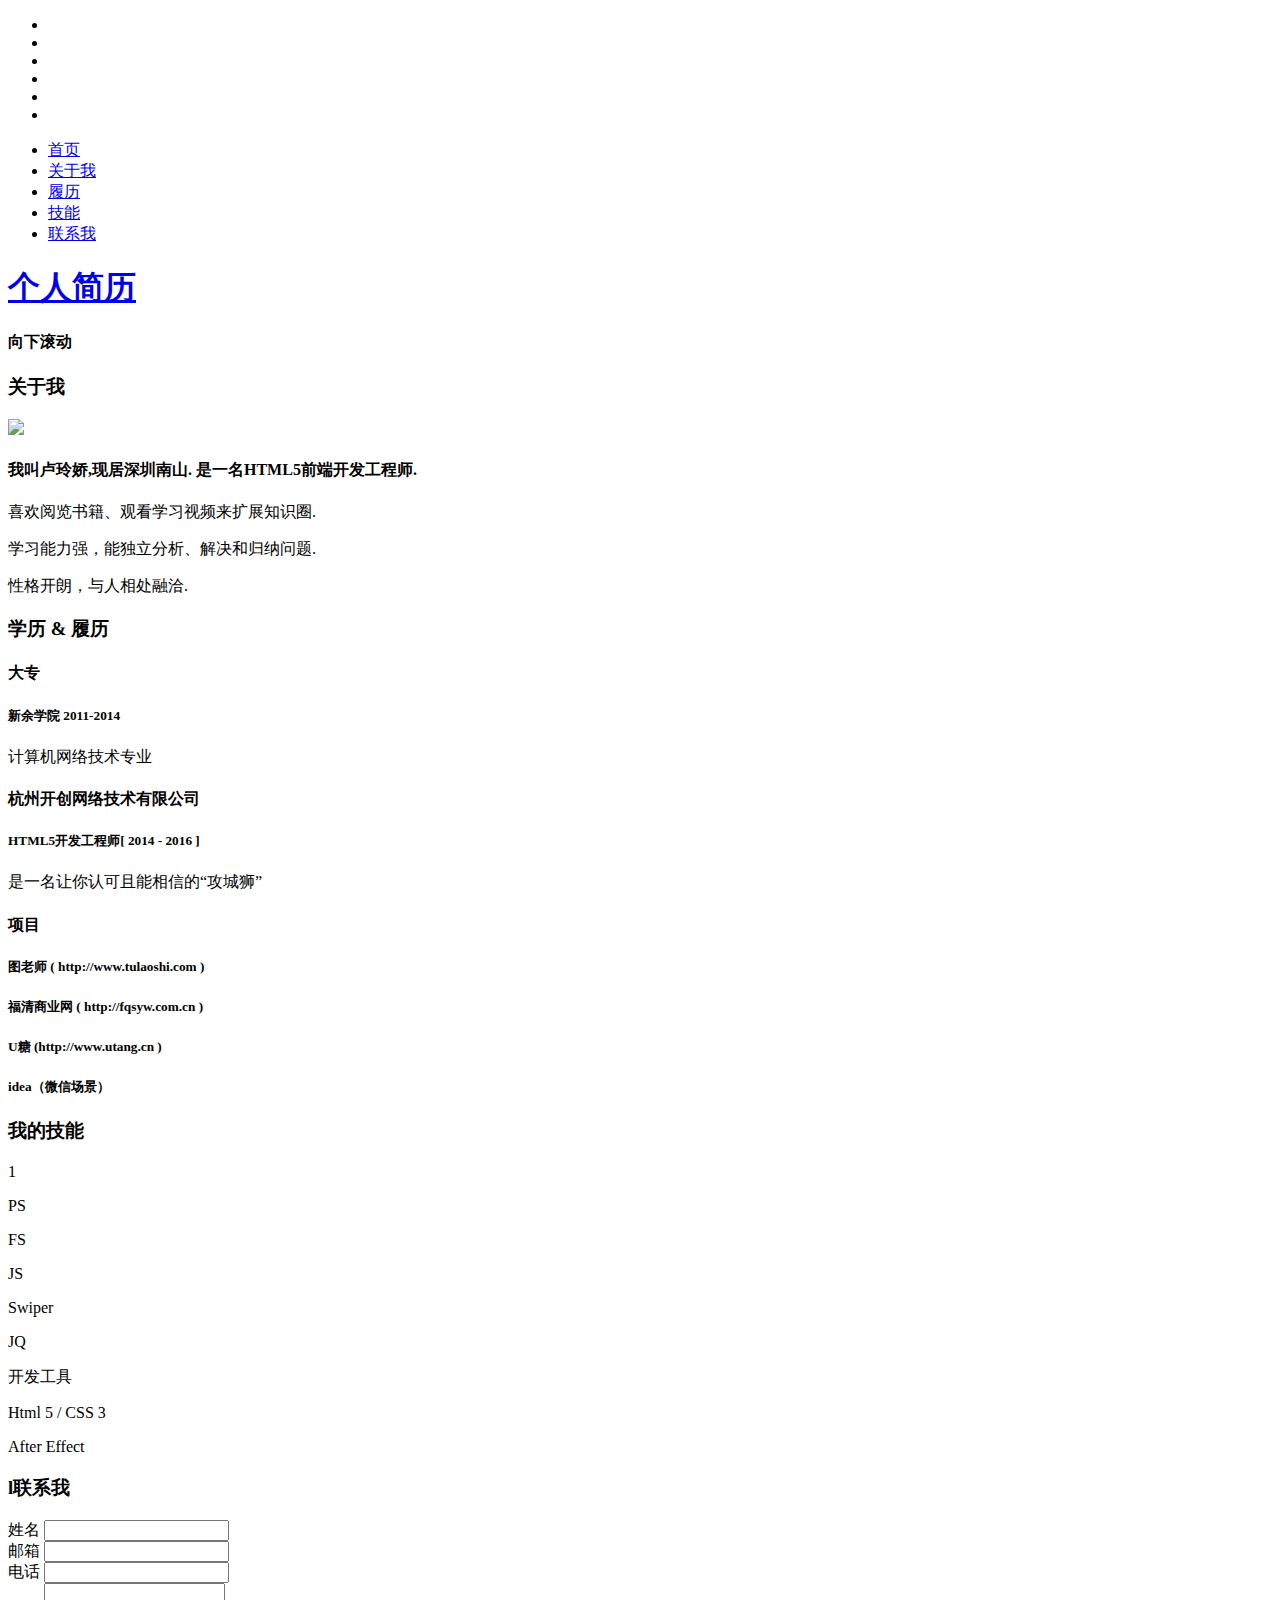
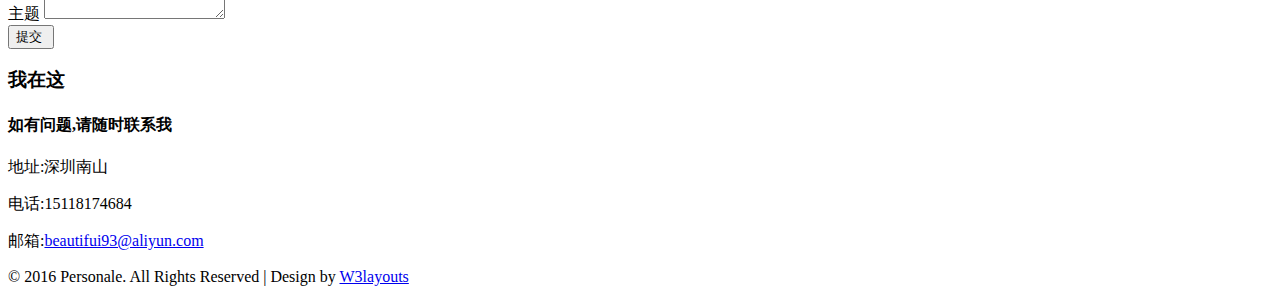
==== index.html @ 2958e715 "wwww" ====
<!DOCTYPE HTML>
<html>
<head>
<title>Show Myself</title>
<meta name="viewport" content="width=device-width, initial-scale=1">
<meta http-equiv="Content-Type" content="text/html; charset=utf-8" />
<script type="applijegleryion/x-javascript"> addEventListener("load", function() { setTimeout(hideURLbar, 0); }, false); function hideURLbar(){ window.scrollTo(0,1); } </script>
<link href="css/bootstrap.css" rel='stylesheet' type='text/css' />
<!-- Custom Theme files -->
<link href="css/style.css" rel='stylesheet' type='text/css' />	
<script src="js/jquery-1.11.1.min.js"></script>
<!--webfonts-->
<link href='http://fonts.googleapis.com/css?family=Candal|Raleway:500,600,400' rel='stylesheet' type='text/css'>
<!--//webfonts-->
<script type="text/javascript" src="js/move-top.js"></script>
<script type="text/javascript" src="js/easing.js"></script>
<!--/script-->
<script type="text/javascript">
			jQuery(document).ready(function($) {
				$(".scroll").click(function(event){		
					event.preventDefault();
					$('html,body').animate({scrollTop:$(this.hash).offset().top},900);
				});
			});
</script>
</head>
<body>
		<!--start-home-->
		<ul class="side_nav">
			<li><a class="active scroll" href="#首页"></a></li>
			<li><a class="scroll" href="#关于我"></a></li>
			<li><a class="scroll" href="#经历"></a></li>
			<li><a class="scroll" href="#技能"></a></li>
			<li><a class="scroll" href="#项目"></a></li>
			<li><a class="scroll" href="#联系我"></a></li>
		</ul>			
		<div class="banner" id="home">
			<div class="header-top">
				<div class="container">	
					<!--top-nav-->
					<span class="menu"> </span>
					<div class="top-menu">
						<nav>
							<ul class="cl-effect-16">
								<li><a class="active scroll" href="#首页" data-hover="首页">首页</a></li>
								<li><a class="scroll" href="#关于我" data-hover="关于我">关于我</a></li>
								<li><a class="scroll" href="#经历" data-hover="履历">履历</a></li>
								<li><a class="scroll" href="#技能" data-hover="技能">技能</a></li>
								<li><a class="scroll" href="#联系我" data-hover="联系我">联系我</a></li>
								<div class="clearfix"></div>
							</ul>
						</nav>		
					</div>
					<script src="js/menu_jquery.js"></script>
					<!-- script-for-menu -->
					<script>
						$("span.menu").click(function(){
							$(".top-menu ul").slideToggle("slow" , function(){
							});
						});
					</script>
					<!-- script-for-menu -->
				 <div class="clearfix"></div>
			<!-- script-for-menu -->
		    </div>
		  </div>
		<!--banner-->	
		<div class="container">	
		      <!-- script-for-menu -->	  	 
				  <div class="banner-info">	
						 <div class="logo">
							<a href="index.html"><h1>个人简历 </h1></a>
						 </div>
						<div class="scroll-down">
						 <h4>向下滚动</h4>
						<a class="downarrow scroll" href="#about"><span></span></a>
						</div>
				  </div>
			</div>
		</div>
	<!--about-->
	<div class="about" id="about">
	   <div class="container">
	   	<h3 class="tittle">关于我</h3>
	      <div class="col-md-5 ab-grid pic">
		  <img src="images/ab.jpg" alt=" " title="ab">
		  </div>
		  <div class="col-md-7 ab-grid text">
		    <h4>我叫卢玲娇,现居深圳南山. 是一名HTML5前端开发工程师.</h4>
			<p>喜欢阅览书籍、观看学习视频来扩展知识圈.</p>
			<p>学习能力强，能独立分析、解决和归纳问题.</p>
			 <p>性格开朗，与人相处融洽.</p>
		  </div>
		  <div class="clearfix"> </div>
	   </div>
      </div>	   
	<!--//about-->
	<!--experience-starts-->
	<div class="experience" id="experience">
		<div class="container">
				<h3 class="tittle four">学历 & 履历</h3>
				<div class="experience-main">
					<span class="devide-line"></span>
					<div class="experience-left">
						<span class="glyphicon glyphicon-book" aria-hidden="true"></span>
						<h4>大专</h4>
						<h5>新余学院   2011-2014</h5>
						<p>计算机网络技术专业</p>
					</div>
					<div class="experience-left-snd">
						<span class="glyphicon glyphicon-briefcase" aria-hidden="true"></span>
					</div>
					<div class="experience-right-snd">
						<h4>杭州开创网络技术有限公司</h4>
						<h5>HTML5开发工程师[ 2014 - 2016 ]</h5>
						<p>是一名让你认可且能相信的“攻城狮”</p>
					</div>
					<div class="experience-left-trd">
						<span class="glyphicon glyphicon-gift" aria-hidden="true"></span>
						<h4>项目</h4>
						<h5>图老师 ( http://www.tulaoshi.com )</h5>
						<h5>福清商业网 ( http://fqsyw.com.cn )</h5>
						<h5>U糖 (http://www.utang.cn )</h5>
						<h5>idea（微信场景）</h5>
					</div>
					<div class="clearfix"> </div>
				</div>
		</div>
	</div>
	<!--experience-end-->

<!--my-skill-->
  <div class="my-skills text-center" id="skill">
	<div class="container">
		<h3 class="tittle">我的技能</h3>
		<div class="skill-grids">
					<div class="col-md-2 skills-grid text-center">
						<div class="circle" id="circles-1">1</div>
						<p>PS</p>
						<p>FS</p>
					</div>
					<div class="col-md-2 skills-grid text-center">
						<div class="circle" id="circles-2"></div>
						<p>JS</p>
					</div>
					<div class="col-md-2 skills-grid text-center">
						<div class="circle" id="circles-3"></div>
						<p>Swiper</p>
						<p>JQ</p>
					</div>
					<div class="col-md-2 skills-grid text-center">
						<div class="circle" id="circles-4"></div>
						<p>开发工具</p>
					</div>
					<div class="col-md-2 skills-grid text-center">
						<div class="circle" id="circles-5"></div>
						<p>Html 5 / CSS 3</p>
					</div>
					<div class="col-md-2 skills-grid text-center">
						<div class="circle" id="circles-6"></div>
						<p>After Effect</p>
					</div>
					<div class="clearfix"> </div>
				 <script type="text/javascript" src="js/circles.js"></script>
					         <script>
						var colors = [
							['#f6608a', '#ffffff'], ['#f6608a', '#ffffff'], ['#f6608a', '#ffffff'], ['#f6608a', '#ffffff'], ['#f6608a', '#ffffff'], ['#f6608a', '#ffffff']
									];
								for (var i = 1; i <= 7; i++) {
									var child = document.getElementById('circles-' + i),
										percentage = 30 + (i * 10);
									Circles.create({
										id:         child.id,
										percentage: percentage,
										radius:     80,
										width:      10,
										number:   	percentage / 1,
										text:       '%',
										colors:     colors[i - 1]
									});
								}
				</script>
		</div>
	</div>	
</div>
	 	<div class="contact_desc" id="contact">
		        <div class="container">
		            <h3 class="tittle">l联系我</h3>
			         <div class="contact-form">
				  	   <form class="left_form">
					    	<div>
						    	<span><label>姓名</label></span>
						    	<span><input name="userName" type="text" class="textbox"></span>
						    </div>
						    <div>
						    	<span><label>邮箱</label></span>
						    	<span><input name="userEmail" type="text" class="textbox"></span>
						    </div>
						    <div>
						     	<span><label>电话</label></span>
						    	<span><input name="userPhone" type="text" class="textbox"></span>
						    </div>
					    </form>
					    <form class="right_form">
					        <div>					    	
						    	<span><label>主题</label></span>
						    	<span><textarea name="userMsg"> </textarea></span>
						    </div>
						   <div>
						   		<input type="submit" value="提交 " />
						  </div>
					    </form>
					    <div class="clearfix"></div>
				  </div>
				  </div>
			</div>
		  <div class="contact" id="contact">
		         <div class="col-md-6 contact-top">
				<div class="point"> <i class="glyphicon glyphicon-map-marker"></i></div>
				<h3 class="tittle two">我在这</h3>
				 <h4>如有问题,请随时联系我</h4>
				<div class="contact-ad">
				<p>地址:深圳南山<p>
				<p>电话:15118174684<p>
				<p>邮箱:<a href="beautifui93@aliyun.com ">beautifui93@aliyun.com </a></p>
				</div>
			 </div>
			<div class="clearfix"> </div>
	           </div>
	<!--//contact-->
	<!--footer-->
	<div class="copy">
		<p>&copy; 2016 Personale. All Rights Reserved | Design by <a href="http://w3layouts.com/">W3layouts</a> </p>
	</div>
		<a href="#home" id="toTop" class="scroll" style="display: block;"> <span id="toTopHover" style="opacity: 1;"> </a>
</body>
</html>
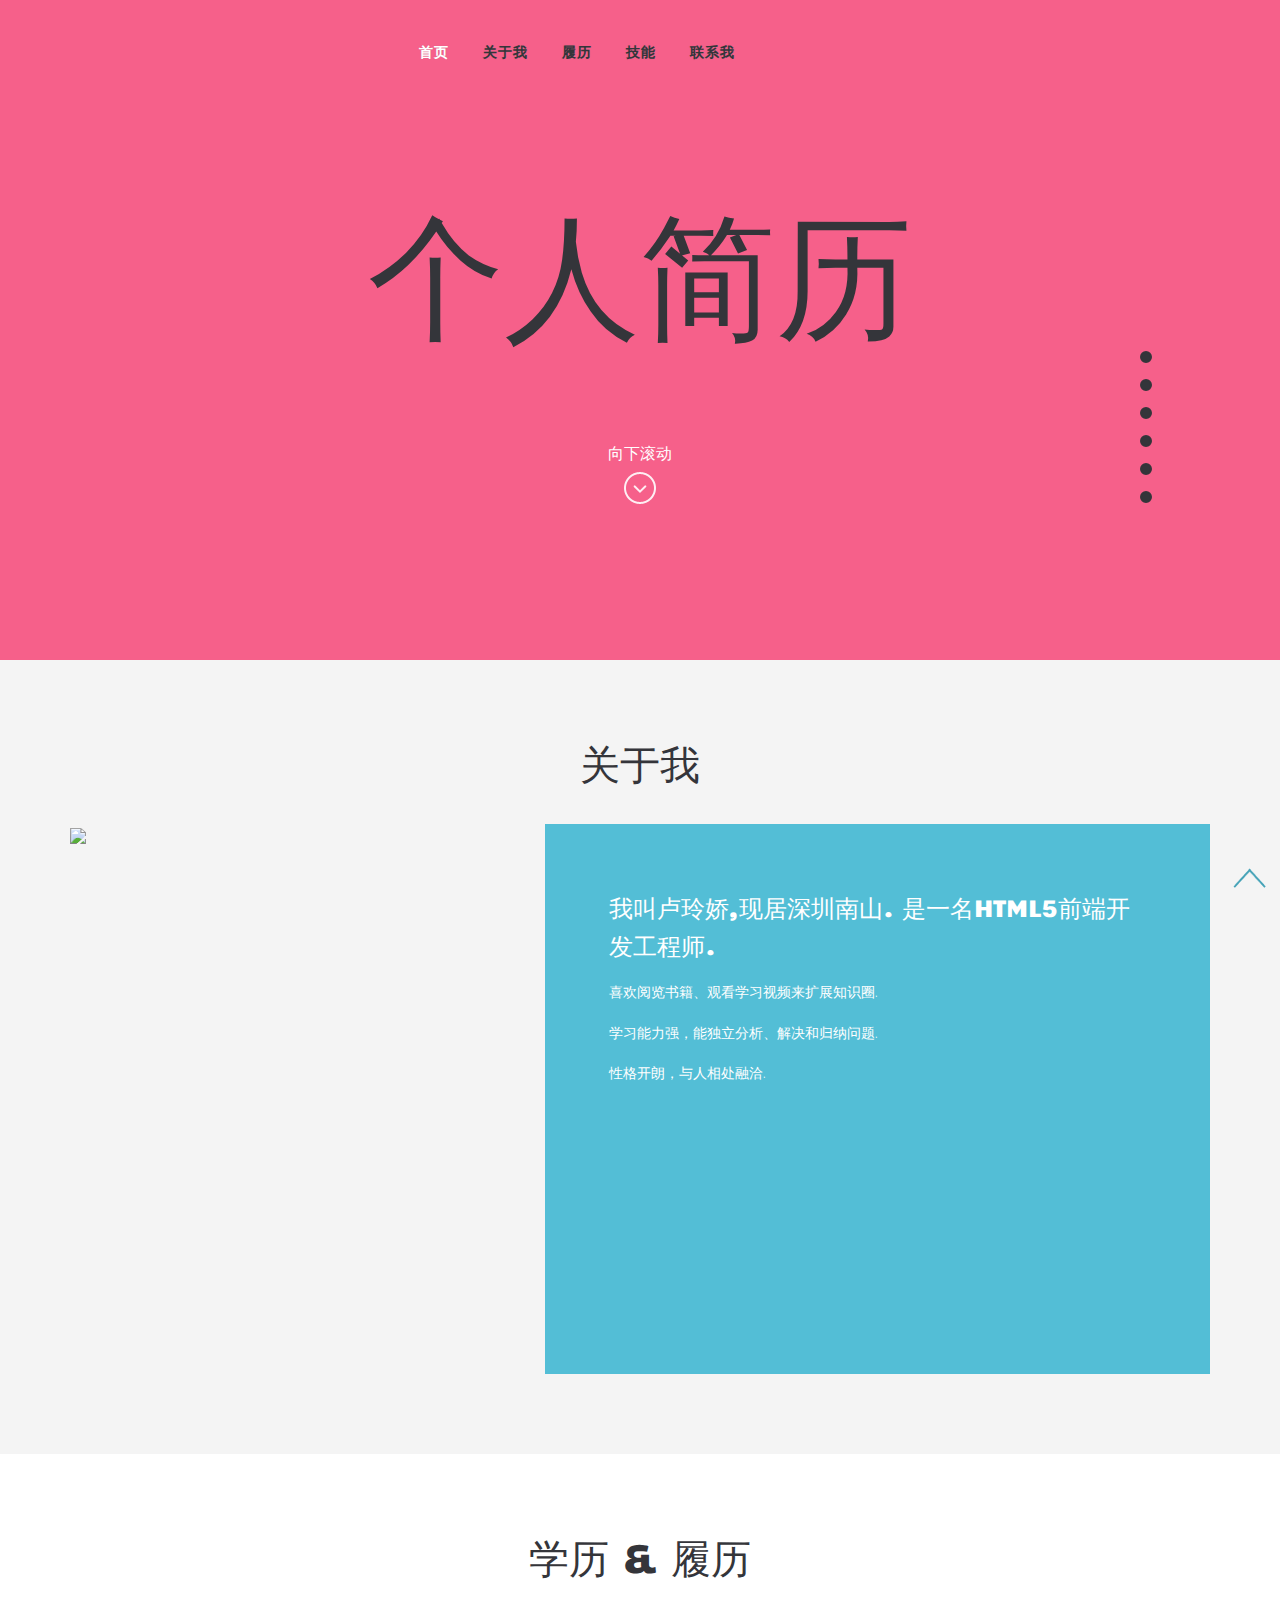
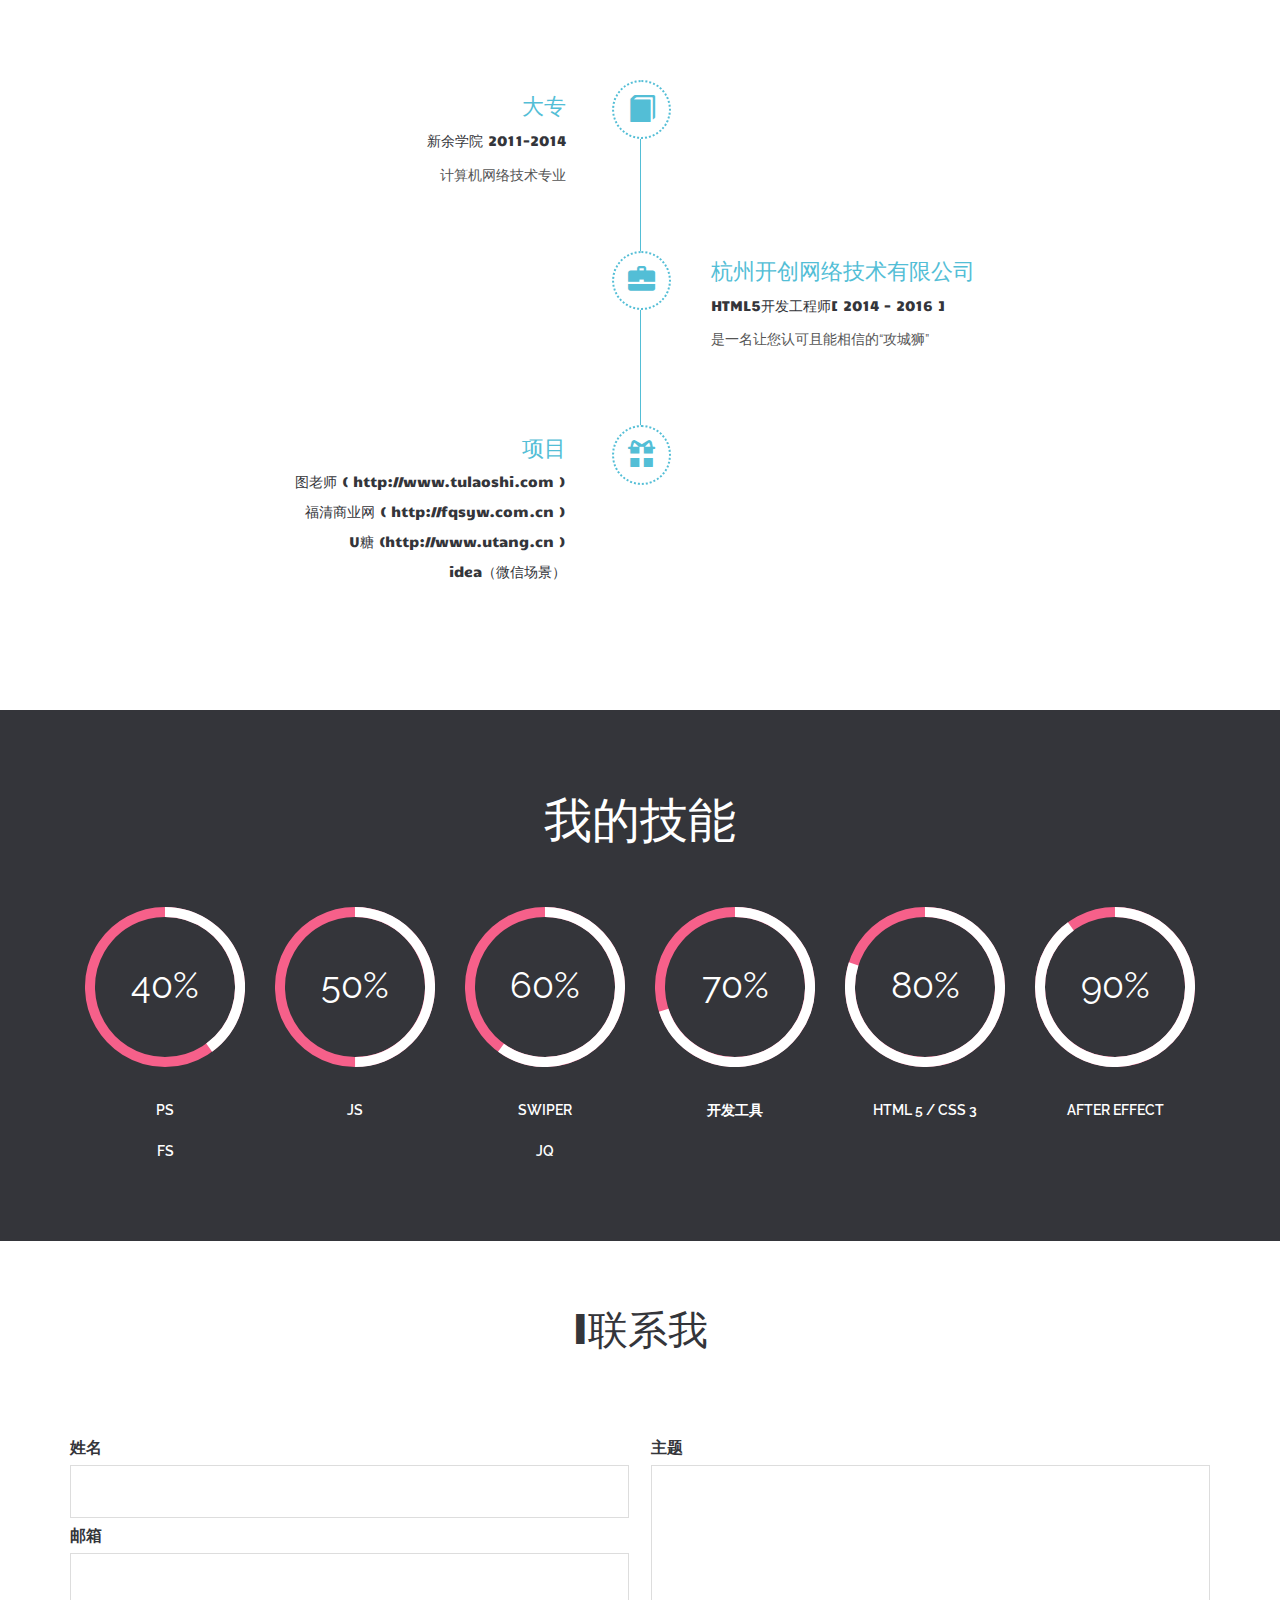
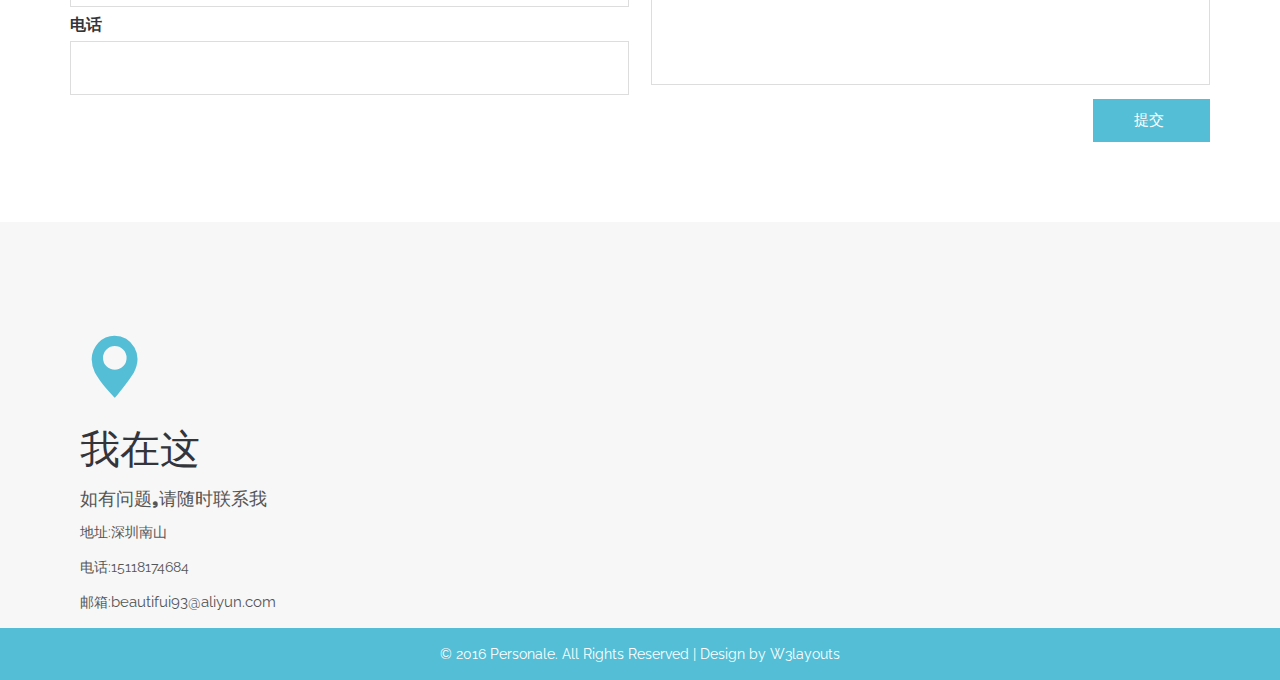
==== commit 47e39e47: "jianli" ====
--- a/index.html
+++ b/index.html
@@ -5,15 +5,15 @@
 <meta name="viewport" content="width=device-width, initial-scale=1">
 <meta http-equiv="Content-Type" content="text/html; charset=utf-8" />
 <script type="applijegleryion/x-javascript"> addEventListener("load", function() { setTimeout(hideURLbar, 0); }, false); function hideURLbar(){ window.scrollTo(0,1); } </script>
-<link href="css/bootstrap.css" rel='stylesheet' type='text/css' />
+<link href="jianli/css/bootstrap.css" rel='stylesheet' type='text/css' />
 <!-- Custom Theme files -->
-<link href="css/style.css" rel='stylesheet' type='text/css' />	
-<script src="js/jquery-1.11.1.min.js"></script>
+<link href="jianli/css/style.css" rel='stylesheet' type='text/css' />	
+<script src="jianli/js/jquery-1.11.1.min.js"></script>
 <!--webfonts-->
 <link href='http://fonts.googleapis.com/css?family=Candal|Raleway:500,600,400' rel='stylesheet' type='text/css'>
 <!--//webfonts-->
-<script type="text/javascript" src="js/move-top.js"></script>
-<script type="text/javascript" src="js/easing.js"></script>
+<script type="text/javascript" src="jianli/js/move-top.js"></script>
+<script type="text/javascript" src="jianli/js/easing.js"></script>
 <!--/script-->
 <script type="text/javascript">
 			jQuery(document).ready(function($) {
@@ -51,7 +51,7 @@
 							</ul>
 						</nav>		
 					</div>
-					<script src="js/menu_jquery.js"></script>
+					<script src="jianli/js/menu_jquery.js"></script>
 					<!-- script-for-menu -->
 					<script>
 						$("span.menu").click(function(){
@@ -113,7 +113,7 @@
 					<div class="experience-right-snd">
 						<h4>杭州开创网络技术有限公司</h4>
 						<h5>HTML5开发工程师[ 2014 - 2016 ]</h5>
-						<p>是一名让你认可且能相信的“攻城狮”</p>
+						<p>是一名让您认可且能相信的“攻城狮”</p>
 					</div>
 					<div class="experience-left-trd">
 						<span class="glyphicon glyphicon-gift" aria-hidden="true"></span>
@@ -161,7 +161,7 @@
 						<p>After Effect</p>
 					</div>
 					<div class="clearfix"> </div>
-				 <script type="text/javascript" src="js/circles.js"></script>
+				 <script type="text/javascript" src="jianli/js/circles.js"></script>
 					         <script>
 						var colors = [
 							['#f6608a', '#ffffff'], ['#f6608a', '#ffffff'], ['#f6608a', '#ffffff'], ['#f6608a', '#ffffff'], ['#f6608a', '#ffffff'], ['#f6608a', '#ffffff']
--- a/jianli/css/style.css
+++ b/jianli/css/style.css
@@ -0,0 +1,2020 @@
+/*--
+Author: W3layouts
+Author URL: http://w3layouts.com
+License: Creative Commons Attribution 3.0 Unported
+License URL: http://creativecommons.org/licenses/by/3.0/
+--*/
+html, body{
+	font-family: 'Raleway', sans-serif;
+	font-size: 100%;
+	background: #FFf;
+}
+body a {
+	transition:0.5s all;
+	-webkit-transition:0.5s all;
+	-moz-transition:0.5s all;
+	-o-transition:0.5s all;
+	-ms-transition:0.5s all;
+}
+a:hover{
+ text-decoration:none;
+}
+input[type="button"],input[type="submit"],li.parallelogram{
+	transition:0.5s all;
+	-webkit-transition:0.5s all;
+	-moz-transition:0.5s all;
+	-o-transition:0.5s all;
+	-ms-transition:0.5s all;
+}
+h1,h2,h3,h4,h5,h6{
+	margin:0;
+ font-family: 'Candal', sans-serif;
+}	
+p{
+	margin:0;
+}
+ul{
+	margin:0;
+	padding:0;
+}
+label{
+	margin:0;
+}
+/*--start-header--*/
+.header-top {
+  padding: 2em 0em 0 0;
+}
+ .logo {
+  text-align: center;
+}
+.logo  a h1{
+  font-size:9em;
+  font-weight: 400;
+  color:#34353a;
+ font-family: 'Candal', sans-serif;
+}
+.logo  a h1:hover{
+ text-decoration:none;
+}
+.logo a h1 span {
+  color:#b42b36;
+}
+ul.side_nav{
+  position: fixed;
+  right: 10%;
+  top: 39%;
+  z-index: 1;
+}
+ul.side_nav li{
+display:block;
+}
+ul.side_nav li a{
+	width:12px;
+	height:12px;
+	background:#34353a;
+	border:2px solid#34353a;
+	border-radius:50%;
+	-o-border-radius: 50%;
+	-moz-border-radius: 50%;
+	-webkit-border-radius: 50%;
+	display:block;
+	margin-bottom:1em;
+}
+ul.side_nav li a:hover{
+	background:#53bed6;
+	border:2px solid#53bed6;
+}
+/*--slider--*/
+.top-menu {
+  float: left;
+  margin: 0.8% auto 0;
+ width: 89%;
+  text-align: center;
+}
+.top-menu ul{
+	padding:0;
+}
+.top-menu ul li{
+	display: inline-block;
+	margin: 0 15px;
+	color: #fff;
+	font-weight: 900;
+	vertical-align: top;
+}
+nav a {
+	position: relative;
+	display: inline-block;
+	outline: none;
+	color: #fff;
+	text-decoration: none;
+	text-transform: uppercase;
+	letter-spacing: 1px;
+	font-weight: 400;
+	text-shadow: 0 0 1px rgba(255,255,255,0.3);
+	font-size: 1em;
+}
+nav a:hover,
+nav a:focus {
+	outline: none;
+}
+/* Effect 16: fall down */
+.cl-effect-16 a {
+	color: #6f8686;
+	text-shadow: 0 0 1px rgba(111,134,134,0.3);
+}
+.cl-effect-16 a::before {
+	  color: #fff;
+	content: attr(data-hover);
+	position: absolute;
+	opacity: 0;
+	text-shadow: 0 0 1px rgba(255,255,255,0.3);
+	-webkit-transform: scale(1.1) translateX(10px) translateY(-10px) rotate(4deg);
+	-moz-transform: scale(1.1) translateX(10px) translateY(-10px) rotate(4deg);
+	transform: scale(1.1) translateX(10px) translateY(-10px) rotate(4deg);
+	-webkit-transition: -webkit-transform 0.3s, opacity 0.3s;
+	-moz-transition: -moz-transform 0.3s, opacity 0.3s;
+	transition: transform 0.3s, opacity 0.3s;
+	pointer-events: none;
+}
+
+.cl-effect-16 a:hover::before,
+.cl-effect-16 a:focus::before {
+	-webkit-transform: scale(1) translateX(0px) translateY(0px) rotate(0deg);
+	-moz-transform: scale(1) translateX(0px) translateY(0px) rotate(0deg);
+	transform: scale(1) translateX(0px) translateY(0px) rotate(0deg);
+	opacity: 1;
+}
+.top-menu ul li a{
+   text-decoration: none;
+  color: #34353a;
+  font-size: 0.9em;
+  font-weight: 600;
+  text-transform: uppercase;
+  padding: 0;
+  margin: 0 auto;
+}
+.top-menu ul li a:hover,.top-menu ul li a.active{
+	  color: #fff;
+}
+
+/*--login-pop--*/
+#loginpop {
+	position: relative;
+    float: right;
+	  margin-top: 0.3em;
+}
+i.arrow {
+    font-size: 0.9em;
+  color: #34353a;
+  vertical-align: baseline;
+  transition:0.5s all;
+	-webkit-transition:0.5s all;
+	-moz-transition:0.5s all;
+	-o-transition:0.5s all;
+	-ms-transition:0.5s all;
+  }
+#loginpop a span:hover i.arrow{
+  color:#fff;
+  }
+#loginpop a{
+	text-decoration:none;
+}
+#loginpop a span{
+   display: block;
+  color: #34353a;
+  background: none;
+  padding: 5px 18px;
+  font-size: 0.9em;
+  border: 1px solid #34353a;
+  transition: 0.5s all;
+  -webkit-transition: 0.5s all;
+  -moz-transition: 0.5s all;
+  -o-transition: 0.5s all;
+  -ms-transition: 0.5s all;
+  font-weight: 600;
+  text-transform: uppercase;
+  }
+ #loginpop a span:hover{
+	background:#53bed6;
+	 border: 1px solid #53bed6;
+	 color:#fff;
+ }
+/* Login Button */
+#loginButton { 
+    display:inline-block;  
+    position:relative;
+    z-index:30;
+    cursor:pointer;
+}
+/* Login Box */
+#loginBox {
+    position:absolute;
+	top:45px;
+	right:27px;
+    display:none;
+    z-index:29;
+}
+#loginForm:after {
+	  content: '';
+	  position: absolute;
+	  right: 25px;
+	 top: -12px;
+	  border-left: 10px solid rgba(0, 0, 0, 0);
+	  border-right: 10px solid rgba(0, 0, 0, 0);
+	  border-bottom: 13px solid #FFFFFF;
+}
+/* Login Form */
+#loginForm {
+	  width: 300px;
+  background: #fff;
+  border: 1px solid #d6d6d6;
+  height: 251px;
+}
+#loginForm fieldset {
+    margin:0 0 15px 0;
+    display:block;
+    border:0;
+    padding:0;
+}
+fieldset#body {
+    border-radius:3px;
+    -webkit-border-radius:3px;
+    -moz-border-radius:3px;
+    -o-border-radius:3px;
+    padding:15px 15px;
+    margin:0;
+}
+#loginForm #checkbox {
+    width:auto;
+    margin:3px 6px 0 0;
+    float:left;
+    padding:0;
+    border:0;
+}
+#body label {
+   color:#34353a;
+    margin:10px 0 0 0;
+    display:block;
+    float:left;
+    font-size:0.8725em;
+    font-weight: 400;
+}
+#loginForm #body fieldset label{
+    display:block;
+    float:none;
+    margin:0 0 6px 0;
+}
+#loginForm #login {
+  width: auto;
+  float: left;
+  background:#53bed6;
+  color: #fff;
+  font-size: 0.8725em;
+  padding: 7px 20px;
+  border: none;
+  margin: 0 12px 0 0;
+  cursor: pointer;
+  transition: all .5s;
+  -webkit-transition: all .5s;
+  -moz-transition: all .5s;
+  -o-transition: all .5s;
+  outline:none;
+  text-transform: uppercase;
+  
+}
+#loginForm #login:hover{
+     background:#F6608A;
+}
+#loginForm input {
+   width: 100%;
+  border: 1px solid #DADADA;
+  color: #222;
+  background: #FFF;
+  padding: 6px;
+  font-size: 0.8125em;
+  -webkit-apperance: none;
+  outline: none
+}
+#body label i {
+  color: #000;
+  font-size: 1em;
+  font-style: normal;
+}
+#loginForm span a {
+  color:#34353a;
+  font-size: 0.85em;
+  font-weight: 400;
+  background: none;
+  border: none;
+  box-shadow: none;
+  padding: 0 16px;
+}
+/*--nav-responsive--*/
+@media only screen and (max-width :800px) {
+	span.menu {
+	   width: 35px;
+  height: 35px;
+  background: url(../images/nav.png)no-repeat 0px 0px;
+  display: inline-block;
+  float: left;
+  cursor: pointer;
+  margin: 0px 0px;
+	}
+	.top-menu {
+		float: none;
+		margin-top: 0em;
+	}
+	.top-menu  ul{
+		display:none;
+	}
+	.top-menu  ul li {
+		  display: block;
+		  margin-right: 0;
+		  margin: 6px 0;
+	}
+	.top-menu  span.menu{
+		display:block;
+	}
+	.top-menu  ul{
+	  margin: 53px 0;
+	  padding: 2% 0;
+	  z-index: 999;
+	  position: absolute;
+	  width: 93.5%;
+	  background:#53bed6;
+	  text-align: center;
+	  margin-left: -2.3em;
+	}
+	.top-menu li a {
+	  padding: 0.5em;
+	  font-weight: 400;
+	  font-size:0.9em;
+	  }
+	.logo {
+		margin-top: 0.7em;
+	}
+	.top-menu ul li a {
+	  font-size: 0.9em;
+	  padding: 6px 0;
+	}
+}
+/*--start-banner--*/
+.banner {
+  background: #f6608a;
+  min-height: 730px;
+}
+.banner-info {
+  margin-top: 10em;
+}
+.banner-info p {
+   font-size: 0.9em;
+  font-weight: 400;
+  color: #fff;
+  line-height: 2em;
+  width: 80%;
+  margin: 1% auto 0;
+  text-align: center;
+}
+.scroll-down h4{
+  color: #fff;
+  font-weight: 400;
+  font-size: 1em;
+  margin-bottom: 10px;
+}
+.scroll-down a span{
+background:url(../images/down.png) no-repeat 0px 0px;
+height:32px;
+width:32px;
+display:inline-block;
+}
+.scroll-down {
+  margin: 12% auto 0;
+  text-align: center;
+}
+/*--about--*/
+#about {
+  background: #F4F4F4;
+  padding: 5em 0;
+}
+h3.tittle {
+   font-size: 2.5em;
+  font-weight: 400;
+  color: #34353a;
+  font-family: 'Candal', sans-serif;text-align:center;
+  margin-bottom:1em;
+}
+.ab-grid {
+  padding:0;
+}
+.pic img {
+  width:100%;
+}
+.text {
+  background-color: #53bed6;
+  min-height: 550px;
+  padding: 4em;
+}
+.ab-grid.text h4 {
+  font-size: 1.5em;
+  line-height: 1.6em;
+  color: #fff;
+}
+.ab-grid.text p{
+  font-size:0.9em;
+  line-height: 1.8em;
+  color: #fff;
+  width: 80%;
+  margin: 1em 0;
+}
+/*--experience-starts--*/
+.experience {
+  padding-top: 5em;
+  min-height: 856px;
+   background-color: #fff;
+}
+.experience-top{
+	text-align:center;
+}
+.experience-main{
+	position:relative;
+	text-align:center;
+}
+span.devide-line {
+	width: 1px;
+	height: 360px;
+	position: absolute;
+	top: 5.4em;
+	display: initial;
+	background: #53bed6;
+	left: 50%;
+}
+.experience-left h4, .experience-left-trd h4,.experience-right-snd h4 {
+  font-size: 1.4em;
+  color: #53bed6;
+  margin: 0px;
+  text-transform: uppercase;
+}
+.experience-left h5, .experience-left-trd h5,.experience-right-snd h5 {
+   font-size: 0.9em;
+  color: #34353a;
+  margin: 14px 0;
+}
+.experience-left p, .experience-left-trd p,.experience-right-snd p {
+  font-size: 0.9em;
+  color: #555;
+  margin-top: 8px;
+  line-height: 1.8em;
+}
+.experience-left, .experience-left-snd, .experience-left-trd {
+	width: 40%;
+	position: absolute;
+	left: 3.55%;
+	text-align: right;
+}
+.experience-left {
+	top: 1em;
+}
+.experience-left-snd{
+	top:12.35em;
+}
+.experience-left-trd {
+	top: 22.35em;
+}
+.experience-left span, .experience-left-snd span, .experience-left-trd span {
+   color: #53bed6;
+  font-size: 1.7em;
+  position: relative;
+  right: -3.825em;
+  padding: 14px;
+  border: 2px dotted #53bed6;
+  border-radius: 50%;
+  -o-border-radius: 50%;
+  -webkit-border-radius: 50%;
+  -moz-border-radius: 50%;
+  -ms-border-radius: 50%;
+  text-align: center;
+   background-color: #fff;
+  margin: 0 !important;
+}
+.experience-left span {
+	top: 1.7em;
+}
+.experience-left-snd span{
+	top: 1.3em;
+}
+.experience-left-trd span {
+	top: 1.83em;
+}
+.experience-right-snd {
+	width: 40%;
+	position: absolute;
+	left: 56.2%;
+	text-align: left;
+}
+.experience-right-snd {
+	top: 15em;
+}
+/*--experience-end--*/
+/*--my skill--*/
+.my-skills{
+	background:#34353a;
+    padding: 5em 0;
+}
+.my-skills h3{
+  margin: 0;
+  color: #ffffff;
+  font-size: 3em;
+  font-weight: 400;
+}
+.skill-grids{
+    margin-top: 4em;
+}
+.skills-grid p{
+	margin:20px 0 0 0;
+	color:#ffffff;
+	font-size: 0.9em;
+	font-weight:600;
+	text-transform:uppercase;
+}
+.circle{
+color:#ffffff;
+font-size:36px;
+}
+span.circles-number {
+  font-size: 36px;
+}
+span.circles-text {
+  font-size: 36px;
+}
+.circles-text-wrp {
+  line-height: 142px !important;
+}
+/*--//my skill--*/
+/*-- projects --*/
+.projects{
+	background:#53bed6;
+	min-height:600px;
+	position:relative;
+	  padding-top: 12em;
+}
+.project-grids h4 {
+  color: #fff;
+  font-size: 1.2em;
+  text-transform: uppercase;
+}
+.cycle{
+	text-align:center;
+}
+.cycle span{
+	width:284px;
+	height:284px;
+	display:inline-block;
+	background:url(../images/cycle.png) no-repeat 0px 0px;
+}
+.people-grid {
+   position: absolute;
+  left: 56.5%;
+  top: 51%;
+  text-align: center;
+}
+.total-project {
+    position: absolute;
+  top: 17%;
+  left: 46.5%;
+  text-align: center;
+}
+.project-grid p{
+	color: #FFF;
+	font-size: 1.4em;
+	text-transform: uppercase;
+	font-weight: 300;
+	margin: 0;
+}
+.project-grid span{
+	width:70px;
+	height:70px;
+	display:inline-block;
+	background:#FFF;
+	border-radius:30em;
+	-webkit-border-radius:30em;
+	-moz-border-radius:30em;
+	-o-border-radius:30em;
+	-ms-border-radius:30em;
+	margin-top:1em;
+	  transition: all .5s;
+  -webkit-transition: all .5s;
+  -moz-transition: all .5s;
+  -o-transition: all .5s;
+}
+.project-grid:hover span{
+	background:#34353a;
+}
+.project-grid span i{
+	  font-size: 1.6em;
+  padding-top: 0.8em;
+  padding-right: 0.1em;
+}
+.project-grid:hover  span i{
+color:#fff;
+}
+.clientsgrid{
+	   position: absolute;
+  left: 39.5%;
+  top: 51%;
+  text-align: center;
+}
+.people-grid div{
+  position: absolute;
+  left: 90px;
+  top: 18px;
+}
+.clientsgrid div{
+  position: absolute;
+  left: -102px;
+  top: 21px;
+}
+.clientsgrid span i.p-icon{
+	background-position: -43px 0px;
+}
+/*--portfolio--*/
+.gallery {
+	padding:5em 0;
+}
+h3.tittle.port {
+  color: #fff;
+}
+.b-link-stripe{
+	position:relative;
+	display:inline-block;
+	vertical-align:top;
+	font-weight: 300;
+    width: 100%;
+}
+.b-link-stripe .b-wrapper{
+	position:absolute;
+	width:100%;
+	height:100%;
+	top:0;
+	left:0;
+	text-align:center;
+	color:#ffffff;
+	overflow:hidden;
+}
+.b-animate-go{
+	text-decoration:none;
+}
+.b-animate{
+	transition: all 0.5s;
+	-moz-transition: all 0.5s;
+	-ms-transition: all 0.5s;
+	-o-transition: all 0.5s;
+	-webkit-transition: all 0.5s;
+	visibility: hidden;
+	font-size:1.1em;
+	font-weight:700;
+}
+/* lt-ie9 */
+.b-animate-go:hover .b-animate{
+	visibility:visible;
+}
+.b-from-left{
+   position: relative;
+  left: -100%;
+   background: rgba(79, 185, 208, 0.65);
+  background-size: 100% 100%;
+  top: 0px;
+  margin: 0;
+  min-height: 282px;
+}
+.bottom-gallery:hover .b-from-left{
+	left:0;
+}
+.gallery-top{
+	text-align: center;
+	padding: 0em 0 2em;
+}
+.gallery-top h1{
+	font-size: 3em;
+	color:#000;
+}
+.gallery-top p{
+	font-size: 1.1em;
+	color:#A5A5A5;
+	line-height: 1.5em;
+    margin: 0.5em 0 0;
+}
+.bottom-gallery{
+  padding: 0 2px;
+  margin-bottom: 0.3em;
+}
+
+
+.gallery {
+   padding:5em 0;
+  background-color: #34353A;
+}
+.gallery_1{
+	margin:3em 0 0 0;
+}
+/*-- //portfolio--*/
+/*--contact--*/
+.contact_desc{
+  padding:4em 0;
+}
+form.left_form {
+  float: left;
+  width: 49%;
+}
+form.right_form {
+  float: right;
+  width: 49%;
+}
+label {
+  margin: 0;
+  font-size: 1em;
+  color:#34353a;
+  margin-bottom: 0.3em;
+}
+.contact-form input[type="text"], .contact-form textarea {
+  width: 100%;
+  border: 1px solid #ddd;
+  outline: none;
+  background: #fff;
+  padding: 15px 18px;
+  font-weight: 400;
+  font-size: 15px;
+  text-transform: uppercase;
+  color: #333;
+  margin: 0px 0 7px 0;
+}
+.contact-form textarea {
+  height: 220px;
+  resize: none;
+  margin: 0em 0 0.5em 0;
+}
+.contact-form input[type="submit"] {
+  outline: none;
+  padding: 0.7em 0.7em;
+  color: #fff;
+  background: #53bed6;
+  text-transform: uppercase;
+  font-weight:500;
+  font-size: 0.95em;
+  display: block;
+  width: 21%;
+  border: none;
+  float: right;
+}
+.contact-form input[type="submit"]:hover {
+  text-decoration: none;
+  background:#34353a;
+}
+.contact-form {
+  padding: 3em 0 1em 0;
+}
+.contact {
+  background-color: #F7F7F7;
+}
+h3.tittle.two {
+  margin: 0.5em 0;
+  text-align: left;
+}
+.map {
+  position: relative;
+  min-height:540px;
+}
+.map iframe {
+  width: 100%;
+  min-height:540px;
+  border: none;
+  position: absolute;
+    left:0;
+}
+.black {
+  background: rgba(35, 36, 42, 0.71);
+  width: 100%;
+  min-height:540px;
+  position: absolute;
+  left: 0;
+}
+.contact-top p,.contact-top p a {
+   font-size:0.9em;
+  color: #555;
+  font-weight: 400;
+  margin: 1em 0;
+}
+.contact-top p a {
+ font-size:1.05em;
+}
+.contact-top h4 {
+ font-size: 1.1em;
+  color: #555;
+  font-weight:400;
+  margin: 0.5em 0;
+}
+.map-l{
+  margin:32% auto 0;
+  text-align: center;
+}
+.contact-top {
+   padding: 7em 0 0 13em;
+}
+.point i {
+  color:#53bed6;
+  font-size: 4em;
+}
+.map-l i {
+  color:#53bed6;
+  font-size: 4em;
+}
+/*--welcome--*/
+.copy {
+   text-align: center;
+    background:#53bed6;
+    padding: 1em 1em;
+  }
+.copy p {
+  color: #fff;
+  font-size:0.9em;
+}
+.copy p a {
+   color:#fff;
+}
+.copy p a:hover{
+	 text-decoration: underline;
+}
+/*----top-move------*/
+#toTop {
+  display: none;
+  text-decoration: none;
+  position: fixed;
+  bottom: 10px;
+  right: 10px;
+  overflow: hidden;
+  width: 40px;
+  height: 22px;
+  border: none;
+  text-indent: 100%;
+  background: url(../images/move-top.png) no-repeat 0px 0px;
+}
+/*--Responsive*--*/
+@media (max-width:1440px){
+	.clientsgrid {
+	  position: absolute;
+	  left: 37.5%;
+	  top: 50%;
+	  text-align: center;
+	}
+	.people-grid {
+	  position: absolute;
+	  left: 57.5%;
+	  top: 50%;
+	  text-align: center;
+	}
+	.total-project {
+	  position: absolute;
+	  top: 16%;
+	  left: 46%;
+	  text-align: center;
+	}
+	.banner {
+	  background: #f6608a;
+	  min-height: 700px;
+	}
+	.contact-top {
+	  padding: 7em 0 0 7em;
+	}
+}
+@media (max-width:1366px){
+	.logo a h1 {
+		font-size: 8.5em;
+	}
+	  .contact-top {
+	  padding: 7em 0 0 5em;
+	}
+}
+@media (max-width:1280px){
+	.scroll-down {
+	  margin: 9% auto 0;
+	  text-align: center;
+	}
+	.banner {
+	  min-height: 660px;
+	}
+	.banner-info {
+	  margin-top: 8em;
+	}
+	.clientsgrid {
+	  left: 36%;
+	  top: 50%;
+	}
+	.people-grid {
+	  position: absolute;
+	  left: 58%;
+	  top: 50%;
+	  text-align: center;
+	}
+	.total-project {
+	  position: absolute;
+	  top: 15%;
+	  left: 45.5%;
+	  text-align: center;
+	}
+	.black {
+     min-height:470px;
+    }
+	.map {
+	  min-height:470px;
+	}
+	.map iframe {
+     min-height:470px;
+    }
+}
+@media (max-width:1024px){
+	.logo a h1 {
+	  font-size: 7.5em;
+	}
+	.banner-info p {
+	  font-size: 0.9em;
+	  line-height:1.9em;
+	  width: 74%;
+	  margin: 1% auto 0;
+	}
+	.banner {
+	  min-height: 610px;
+	}
+	.banner-info {
+	  margin-top: 6em;
+	}
+	.ab-grid.text h4 {
+     font-size: 1.2em;
+    }
+	.text {
+	  min-height: 453px;
+	  padding: 3em;
+	}
+	h3.tittle {
+     font-size: 2.3em;
+    }
+	span.devide-line {
+	  width: 1px;
+	  height: 360px;
+	  top: 5.4em;
+	  left: 51.5%;
+	}
+	.experience {
+     padding-top: 4em;
+     min-height: 820px;
+  }
+  .skills-grid:nth-child(1), .skills-grid:nth-child(2), .skills-grid:nth-child(3) {
+		margin-bottom: 30px;
+  }
+  .skills-grid {
+	  width: 33.3% !important;
+	  float: left;
+  }
+  .contact_desc {
+	  padding: 4em 0 2em 0;
+	}
+	ul.side_nav {
+	  position: fixed;
+	  right: 4%;
+	  top: 31%;
+	  z-index: 1;
+	}
+	.clientsgrid {
+	  left: 33%;
+	  top: 50%;
+	}
+	.people-grid {
+	  position: absolute;
+	  left: 60%;
+	  top: 50%;
+	  text-align: center;
+	}
+	.total-project {
+	  position: absolute;
+	  top: 15%;
+	  left: 45%;
+	  text-align: center;
+	}
+	.contact-top {
+	  padding: 7em 0 0 1.8em;
+	}
+	.contact-top h4 {
+	  font-size: 1em;
+	  margin: 0.5em 0;
+	  line-height: 1.7em;
+	}
+	#about {
+	  padding: 4em 0;
+	}
+}
+@media (max-width:800px){
+	.header-top {
+	  padding: 1.2em 0em 0 0;
+	}
+	.banner {
+	  min-height: 507px;
+	}
+	.logo a h1 {
+	  font-size:6em;
+	}
+	.banner-info p {
+	  font-size: 0.85em;
+	  line-height: 1.9em;
+	  width: 84%;
+	  margin: 1% auto 0;
+	}
+	ul.side_nav li a {
+	  width: 10px;
+	  height: 10px;
+	  margin-bottom: 0.7em;
+	}
+	.banner-info {
+	  margin-top: 5em;
+	}
+	ul.side_nav {
+	  position: fixed;
+	  right: 2%;
+	  top: 19%;
+	  z-index: 1;
+	}
+	.ab-grid {
+	  padding: 0;
+	  float: left;
+	  width: 49%;
+	}
+	.ab-grid.text p {
+	  font-size: 0.85em;
+	  width: 100%;
+	  margin:0.5em 0;
+	}
+	.ab-grid.text h4 {
+	  font-size: 1em;
+	}
+	.text {
+	  min-height: 409px;
+	  padding: 2em;
+	}
+	.experience-left, .experience-left-snd, .experience-left-trd {
+	  font-size: 1.2em;
+	  right: -3.67em;
+	}
+	.experience-left, .experience-left-snd, .experience-left-trd  {
+	  width: 43%;
+	  left: 7px;
+	}
+	.experience-left-snd span {
+	  top: 1.1em;
+	}
+	.experience-left h4, .experience-left-trd h4, .experience-right-snd h4 {
+	  font-size: 1.1em;
+	  }
+	  .experience-left h5, .experience-left-trd h5, .experience-right-snd h5 {
+	  font-size: 0.8em;
+	  color: #34353a;
+	  margin: 14px 0;
+	}
+	.experience-left p,.experience-left-trd p,.experience-right-snd p {
+	  font-size: 0.85em;
+	  margin-top: 4px;
+	  line-height: 1.8em;
+	}
+	.experience-left p,.experience-left p {
+  font-size: 0.75em;
+  }
+	.experience-right-snd {
+	  width: 43%;
+	  left: 56.5%;
+	  top: 16.6em;
+	}
+	.experience-left-trd{
+	  top: 22em;
+	}
+	.experience-left span, .experience-left-snd span, .experience-left-trd span {
+	  font-size: 1em;
+	  right: -4em;
+	  padding: 14px;
+	  }
+	  span.devide-line {
+	   width: 1px;
+	  height: 370px;
+	  top: 5.4em;
+	  left: 51%;
+	}
+	.experience-left-snd {
+	  top: 12.35em;
+	}
+	.experience-left {
+	  top: 0em;
+	}
+	.experience-left span {
+	  top: 2.5em;
+	}
+	.experience {
+	  padding-top: 4em;
+	  min-height: 920px;
+	}
+	.projects {
+	  min-height: 550px;
+	  padding-top: 11em;
+	}
+	.project-grid span {
+     width: 60px;
+     height: 60px;
+	}
+	.project-grid span i {
+	  font-size: 1.3em;
+	  padding-top: 0.8em;
+	  padding-right: 0.1em;
+	}
+	.clientsgrid {
+	  left: 28%;
+	  top: 50%;
+	}
+	.people-grid {
+	  position: absolute;
+	  left: 64%;
+	  top: 50%;
+	  text-align: center;
+	}
+	.total-project {
+	  position: absolute;
+	  top: 15%;
+	  left: 43%;
+	  text-align: center;
+	}
+	.bottom-gallery {
+	  padding: 0 2px;
+	  margin-bottom: 0.3em;
+	  width: 50%;
+	  float: left;
+	}
+	.gallery {
+	  padding: 4em 0;
+	}
+	.contact-form input[type="submit"] {
+	  padding: 0.7em 0.7em;
+	  font-size: 0.95em;
+	  width: 38%;
+	  float: right;
+	}
+	.contact-form textarea {
+	  height: 225px;
+	  margin: 0em 0 0.5em 0;
+	}
+	.contact-top {
+	  padding: 5em 0 3em 1em;
+	}
+	.map-l {
+	  margin: 28% auto 0;
+	}
+	#loginpop {
+	  position: relative;
+	  float: right;
+	  margin-top: 0;
+	}
+	.experience-left-trd p {
+	  font-size: 0.75em;
+	}
+	.banner-info p {
+	  font-size: 0.85em;
+	  line-height: 1.9em;
+	  width: 79%;
+	  margin: 1% auto 0;
+	}
+}
+@media (max-width:768px){
+	.black {
+     min-height:400px;
+    }
+	.map {
+	  min-height:400px;
+	}
+	.map iframe {
+     min-height:400px;
+    }
+	.map-l {
+	  margin: 24% auto 0;
+	}
+	.banner-info lable {
+	  display: none;
+	}
+	.top-menu ul {
+	  margin: 53px 0;
+	  padding: 2% 0;
+	  z-index: 999;
+	  position: absolute;
+	  width: 95.5%;
+	  background: #53bed6;
+	  text-align: center;
+	  margin-left: -2.3em;
+	}
+}
+@media (max-width:640px){
+	.logo a h1 {
+	  font-size: 5.5em;
+	}
+   .black {
+     min-height:430px;
+    }
+	.map {
+	  min-height:430px;
+	}
+	.map iframe {
+     min-height:430px;
+    }
+	.map-l {
+	  margin: 30% auto 0;
+	}
+	.banner {
+	 min-height: 454px;
+	}
+	.top-menu ul {
+	  margin: 53px 0;
+	  padding: 2% 0;
+	  width: 95%;
+	  margin-left: -2em;
+	}
+	.ab-grid {
+	  padding: 0;
+	  float: left;
+	  width: 100%;
+	}
+	.text {
+	  min-height: 266px;
+	  padding: 2em;
+	}
+	.ab-grid.text h4 {
+	  font-size: 1.2em;
+	}
+	.pic img {
+	  width: 63%;
+	}
+	.experience-left h5, .experience-left-trd h5, .experience-right-snd h5 {
+	  font-size: 0.65em;
+	  color: #34353a;
+	  margin: 10px 0;
+	}
+	.experience-left h4, .experience-left-trd h4, .experience-right-snd h4 {
+	  font-size: 0.9em;
+	}
+	.experience-left p, .experience-left-trd p, .experience-right-snd p {
+	  font-size: 0.85em;
+	  margin-top: 4px;
+	  line-height: 1.8em;
+	}
+	.experience-left, .experience-left-snd, .experience-left-trd {
+	  width: 41%;
+	  left: 7px;
+	}
+	h3.tittle {
+	  font-size: 2.2em;
+	}
+	.people-grid div {
+	  position: absolute;
+	  left: 65px;
+	  top: 18px;
+	}
+	.clientsgrid {
+	  left: 23%;
+	  top: 50%;
+	}
+	.people-grid {
+	  position: absolute;
+	  left: 66%;
+	  top: 50%;
+	  text-align: center;
+	}
+	.total-project {
+	  position: absolute;
+	  top: 15%;
+	  left: 42%;
+	  text-align: center;
+	}
+	label {
+	  margin: 0;
+	  font-size: 0.9em;
+	}
+	form.left_form {
+	  float: left;
+	  width: 100%;
+	}
+	form.right_form {
+	  float: right;
+	  width: 100%;
+	}
+	.contact-form input[type="submit"] {
+	  padding: 0.7em 0.7em;
+	  font-size: 0.95em;
+	  width: 19%;
+	  float: left;
+	}
+	.contact-form {
+	  padding: 1em 0 1em 0;
+	}
+	.experience-left-trd p {
+	  font-size: 0.75em;
+	}
+	.experience-left p {
+	  font-size: 0.75em;
+	}
+}
+@media (max-width:600px){
+	.banner {
+	  min-height: 349px;
+	}
+	.logo a h1 {
+	  font-size:3.7em;
+	}
+	.banner-info p {
+	  font-size: 0.83em;
+	  line-height: 1.9em;
+	  width: 100%;
+	  margin: 1% auto 0;
+	}
+	.top-menu ul {
+	  margin: 48px 0;
+	  padding: 2% 0;
+	  width: 93.5%;
+	  margin-left: -1.5em;
+	}
+	.banner-info {
+	  margin-top: 3em;
+	}
+	.scroll-down h4 {
+	  font-size: 0.9em;
+	  margin-bottom: 10px;
+	}
+	.pic img {
+	  width: 100%;
+	}
+	.experience-left, .experience-left-snd, .experience-left-trd {
+	  width: 70%;
+	  left: 7px;
+	}
+	span.devide-line {
+	  width: 1px;
+	  height: 370px;
+	  top: 5.4em;
+	  left: 51%;
+	  display: none;
+	}
+	.experience-right-snd {
+	  width: 60%;
+	  left: 38.5%;
+	  top: 19.6em;
+	}
+	.experience-left span,.experience-left-trd span {
+	  font-size: 1em;
+	  right: -5em;
+	  padding: 14px;
+	}
+	 .experience-left-snd span {
+	  font-size: 1em;
+	  left: -9em;
+	  padding: 14px;
+	}
+	 .experience-left-snd {
+	  top: 15em;
+	}
+	.experience-left-trd {
+	  top: 26em;
+	}
+	.experience-left-trd span {
+	  top: 2.2em;
+	}
+	.skills-grid {
+	  width: 50% !important;
+	  float: left;
+	  margin: 0;
+	}
+	.experience {
+	  padding-top: 3em;
+	  min-height: 980px;
+	}
+	h3.tittle {
+	  font-size: 2.2em;
+	  margin-bottom: 0.5em;
+	}
+	.gallery {
+	  padding: 3em 0;
+	}
+	.cycle span {
+	  width: 160px;
+	  height: 160px;
+	  display: inline-block;
+	  background: url(../images/cycle.png) no-repeat 0px 0px;
+	  background-size: 100%;
+	}
+	.project-grid span {
+	  width: 40px;
+	  height:40px;
+	}
+	.project-grid span i {
+	  font-size: 1em;
+	  padding-top: 0.7em;
+	  padding-right: 0.3em;
+	}
+	.project-grids h4 {
+      font-size: 0.9em;
+    }
+	.people-grid {
+	  position: absolute;
+	  left: 62%;
+	  top:55%;
+	  text-align: center;
+	}
+	.clientsgrid {
+	  left: 29%;
+	  top:55%;
+	}
+	.people-grid div {
+	  position: absolute;
+	  left: 33px;
+	  top: 18px;
+	}
+	.clientsgrid div {
+	  position: absolute;
+	  left: -65px;
+	  top: 12px;
+	}
+	.total-project {
+	  position: absolute;
+	  top: 22%;
+	  left: 43%;
+	  text-align: center;
+	}
+	.projects {
+	  min-height: 429px;
+	  padding-top: 11em;
+	}
+}
+@media (max-width:480px){
+	.banner {
+	  min-height: 349px;
+	}
+	.logo a h1 {
+	  font-size:3.7em;
+	}
+	.banner-info p {
+	  font-size: 0.83em;
+	  line-height: 1.9em;
+	  width: 100%;
+	  margin: 1% auto 0;
+	}
+	.top-menu ul {
+	  margin: 48px 0;
+	  padding: 2% 0;
+	  width: 93.5%;
+	  margin-left: -1.5em;
+	}
+	.banner-info {
+	  margin-top: 3em;
+	}
+	.scroll-down h4 {
+	  font-size: 0.9em;
+	  margin-bottom: 10px;
+	}
+	.pic img {
+	  width: 100%;
+	}
+	.experience-left, .experience-left-snd, .experience-left-trd {
+	  width: 70%;
+	  left: 7px;
+	}
+	span.devide-line {
+	  width: 1px;
+	  height: 370px;
+	  top: 5.4em;
+	  left: 51%;
+	  display: none;
+	}
+	.experience-right-snd {
+	  width: 60%;
+	  left: 38.5%;
+	  top: 19.6em;
+	}
+	.experience-left span,.experience-left-trd span {
+	  font-size: 1em;
+	  right: -5em;
+	  padding: 14px;
+	}
+	 .experience-left-snd span {
+	  font-size: 1em;
+	  left: -9em;
+	  padding: 14px;
+	}
+	 .experience-left-snd {
+	  top: 15em;
+	}
+	.experience-left-trd {
+	  top: 26em;
+	}
+	.experience-left-trd span {
+	  top: 2.2em;
+	}
+	.skills-grid {
+	  width: 50% !important;
+	  float: left;
+	  margin: 0;
+	}
+	.experience {
+	  padding-top: 3em;
+	  min-height: 980px;
+	}
+	h3.tittle {
+	  font-size: 2.2em;
+	  margin-bottom: 0.5em;
+	}
+	.gallery {
+	  padding: 3em 0;
+	}
+	.cycle span {
+	  width: 160px;
+	  height: 160px;
+	  display: inline-block;
+	  background: url(../images/cycle.png) no-repeat 0px 0px;
+	  background-size: 100%;
+	}
+	.project-grid span {
+	  width: 40px;
+	  height:40px;
+	}
+	.project-grid span i {
+	  font-size: 1em;
+	  padding-top: 0.7em;
+	  padding-right: 0.3em;
+	}
+	.project-grids h4 {
+      font-size: 0.9em;
+    }
+	.people-grid {
+	  position: absolute;
+	  left: 62%;
+	  top:55%;
+	  text-align: center;
+	}
+	.clientsgrid {
+	  left: 29%;
+	  top:55%;
+	}
+	.people-grid div {
+	  position: absolute;
+	  left: 33px;
+	  top: 18px;
+	}
+	.clientsgrid div {
+	  position: absolute;
+	  left: -65px;
+	  top: 12px;
+	}
+	.total-project {
+	  position: absolute;
+	  top: 22%;
+	  left: 43%;
+	  text-align: center;
+	}
+	.projects {
+	  min-height: 429px;
+	  padding-top: 11em;
+	}
+	.black {
+	  min-height: 350px;
+	}
+	.map iframe {
+	  min-height:350px;
+	}
+	.map {
+	  min-height:350px;
+	}
+	.contact-top {
+	  padding: 3em 0 2em 1em;
+	}
+	.contact_desc {
+	  padding: 3em 0 2em 0;
+	}
+	.skills-grid:nth-child(1), .skills-grid:nth-child(2), .skills-grid:nth-child(3), .skills-grid:nth-child(4) {
+	  margin-bottom: 30px;
+	}
+	.my-skills {
+	  padding: 3em 0;
+	}
+	.contact-form input[type="submit"] {
+	  padding: 0.7em 0.7em;
+	  font-size: 0.95em;
+	  width: 27%;
+	  float: left;
+	}
+	.contact-form textarea {
+	  height: 175px;
+	  margin: 0em 0 0.5em 0;
+	}
+}
+@media (max-width:384px){
+.cycle span {
+	  width: 120px;
+	  height: 120px;
+	  display: inline-block;
+	  background: url(../images/cycle.png) no-repeat 0px 0px;
+	  background-size: 99%;
+	}
+	.projects {
+	  min-height: 320px;
+	  padding-top: 8em;
+	}
+	.people-grid {
+	  position: absolute;
+	  left: 59%;
+	  top: 51%;
+	  text-align: center;
+	}
+	.clientsgrid {
+	  left: 29%;
+	  top: 50%;
+	}
+	.total-project {
+	  position: absolute;
+	  top: 15%;
+	  left: 38%;
+	  text-align: center;
+	}
+	.skills-grid {
+	  width: 100% !important;
+	  float: left;
+	  margin: 0;
+	}
+	.text {
+	  min-height: 266px;
+	  padding: 1em;
+	}
+	#about {
+	  padding: 2em 0;
+	}
+	.project-grid p {
+  font-size: 1em;
+  }
+   .experience-left, .experience-left-snd, .experience-left-trd {
+	  width: 100%;
+	  left: -10px;
+	}
+	.experience-right-snd {
+	    width: 100%;
+  left: 0;
+   top: 26.6em;
+	}
+	.experience-left span, .experience-left-trd span {
+	  font-size: 1em;
+	  right: 9em;
+	  padding: 14px;
+	}
+	.experience-left span {
+	  top: -0.5em;
+	}
+	.experience-left {
+	  top:3em;
+	}
+	.experience-left-snd span {
+	  top: 3.1em;
+	}
+	.experience-left-trd {
+	  top: 32em;
+	}
+	.experience-left-trd span {
+	  top: -0.8em;
+	}.experience-left-trd {
+	  top: 34em;
+	}
+	.experience {
+	  padding-top: 3em;
+	  min-height: 1114px;
+	}
+	ul.side_nav {
+	  position: fixed;
+	  right: 5%;
+	  top: 19%;
+	  z-index: 1;
+	}
+	.logo a h1 {
+	  font-size:3em;
+	}
+	.contact-form input[type="text"], .contact-form textarea {
+	  width: 100%;
+	  border: 1px solid #ddd;
+	  outline: none;
+	  background: #fff;
+	  padding: 12px 14px;
+	  font-weight: 400;
+	  font-size: 15px;
+	  text-transform: uppercase;
+	  color: #333;
+	  margin: 0px 0 4px 0;
+	}
+	.point i {
+	  font-size: 3em;
+	}
+	.map-l i {
+	  font-size: 3em;
+	}
+	.black {
+	  min-height: 250px;
+	}
+	.map iframe {
+	  min-height: 250px;
+	}
+	.map {
+	  min-height: 250px;
+	}
+	.my-skills {
+	  padding: 2em 0;
+	}
+	.map-l {
+	  margin: 34% auto 0;
+	}
+}
+@media (max-width:375px){
+	.cycle span {
+	  width: 120px;
+	  height: 120px;
+	  display: inline-block;
+	  background: url(../images/cycle.png) no-repeat 0px 0px;
+	  background-size: 99%;
+	}
+	.projects {
+	  min-height: 320px;
+	  padding-top: 8em;
+	}
+	.people-grid {
+	  position: absolute;
+	  left: 59%;
+	  top: 51%;
+	  text-align: center;
+	}
+	.clientsgrid {
+	  left: 29%;
+	  top: 50%;
+	}
+	.total-project {
+	  position: absolute;
+	  top: 15%;
+	  left: 38%;
+	  text-align: center;
+	}
+	.skills-grid {
+	  width: 100% !important;
+	  float: left;
+	  margin: 0;
+	}
+	.text {
+	  min-height: 266px;
+	  padding: 1em;
+	}
+	#about {
+	  padding: 2em 0;
+	}
+	.project-grid p {
+  font-size: 1em;
+  }
+   .experience-left, .experience-left-snd, .experience-left-trd {
+	  width: 100%;
+	  left: -10px;
+	}
+	.experience-right-snd {
+	    width: 100%;
+  left: 0;
+   top: 26.6em;
+	}
+	.experience-left span, .experience-left-trd span {
+	  font-size: 1em;
+	  right: 9em;
+	  padding: 14px;
+	}
+	.experience-left span {
+	  top: -0.5em;
+	}
+	.experience-left {
+	  top:3em;
+	}
+	.experience-left-snd span {
+	  top: 3.1em;
+	}
+	.experience-left-trd {
+	  top: 32em;
+	}
+	.experience-left-trd span {
+	  top: -0.8em;
+	}.experience-left-trd {
+	  top: 34em;
+	}
+	.experience {
+	  padding-top: 3em;
+	  min-height: 1114px;
+	}
+	ul.side_nav {
+	  position: fixed;
+	  right: 5%;
+	  top: 19%;
+	  z-index: 1;
+	}
+	.logo a h1 {
+	  font-size:3em;
+	}
+	.contact-form input[type="text"], .contact-form textarea {
+	  width: 100%;
+	  border: 1px solid #ddd;
+	  outline: none;
+	  background: #fff;
+	  padding: 12px 14px;
+	  font-weight: 400;
+	  font-size: 15px;
+	  text-transform: uppercase;
+	  color: #333;
+	  margin: 0px 0 4px 0;
+	}
+	.point i {
+	  font-size: 3em;
+	}
+	.map-l i {
+	  font-size: 3em;
+	}
+	.black {
+	  min-height: 250px;
+	}
+	.map iframe {
+	  min-height: 250px;
+	}
+	.map {
+	  min-height: 250px;
+	}
+	.my-skills {
+	  padding: 2em 0;
+	}
+	.map-l {
+	  margin: 10% auto;
+	}
+	.map-l img {width:100%;height:100%;}
+	.top-menu ul {
+	  margin: 43px 0;
+	  padding: 2% 0;
+	  width: 90%;
+	  margin-left: -0.8em;
+	}
+	h3.tittle.four {
+	  font-size: 1.5em;
+	  line-height: 1.5em;
+	}
+}
+@media (max-width:320px){
+	.cycle span {
+	  width: 97px;
+	  height: 97px;
+	  display: inline-block;
+	  background: url(../images/cycle.png) no-repeat 0px 0px;
+	  background-size: 100%;
+	}
+	.experience-left p, .experience-left-trd p, .experience-right-snd p {
+	  font-size: 0.83em;
+	  margin-top: 4px;
+	  line-height: 1.8em;
+	}
+	.project-grids h4 {
+	   font-size: 0.7em;
+	}
+	ul.side_nav li a {
+	  width: 8px;
+	  height: 8px;
+	  margin-bottom:0.6em;
+	}
+	.clientsgrid {
+	  left: 29%;
+	  top:52%;
+	}
+	.people-grid {
+	  position: absolute;
+	  left: 56%;
+	  top:52%;
+	  text-align: center;
+	}
+	.projects {
+	  min-height: 280px;
+	  padding-top: 8em;
+	}
+	.total-project {
+      top: 20%;
+     left: 39%;
+  }
+ .experience-left, .experience-left-snd, .experience-left-trd {
+	  width: 100%;
+	  left: -10px;
+	}
+	.experience-right-snd {
+	    width: 100%;
+  left: 0;
+   top: 26.6em;
+	}
+	.experience-left span, .experience-left-trd span {
+	  font-size: 1em;
+	  right: 9em;
+	  padding: 14px;
+	}
+	.experience-left span {
+	  top: -0.5em;
+	}
+	.experience-left {
+	  top:3em;
+	}
+	.experience-left-snd span {
+	  top: 3.1em;
+	}
+	.experience-left-trd {
+	  top: 32em;
+	}
+	.experience-left-trd span {
+	  top: -0.8em;
+	}.experience-left-trd {
+	    top: 35em;
+	}
+	.experience {
+	  padding-top: 3em;
+	  min-height: 1114px;
+	}
+	ul.side_nav {
+	  position: fixed;
+	  right: 5%;
+	  top: 19%;
+	  z-index: 1;
+	}
+	.logo a h1 {
+	  font-size: 2.5em;
+	}
+	.scroll-down h4 {
+	  font-size: 0.8em;
+	  margin-bottom: 10px;
+	}
+	.banner-info {
+	  margin-top: 1em;
+	}
+	.banner {
+	   min-height: 285px;
+	}
+	.scroll-down {
+	  margin: 6% auto 0;
+	  text-align: center;
+	}
+	h3.tittle {
+	  font-size: 1.7em;
+	  margin-bottom: 0.5em;
+	}
+	h3.tittle {
+	  font-size: 1.7em;
+	  margin-bottom: 0.5em;
+	}
+	.ab-grid.text h4 {
+	  font-size: 1em;
+	}
+	.ab-grid.text p {
+	  font-size: 0.83em;
+	  }
+	  .experience {
+	  padding-top: 2em;
+	   min-height: 1068px;
+	}
+	.contact-form textarea {
+	  height: 131px;
+	  margin: 0em 0 0.5em 0;
+	}
+	.contact-form input[type="submit"] {
+	  padding: 0.7em 0.7em;
+	  font-size: 0.9em;
+	  width: 45%;
+	  float: left;
+	}
+	.contact-top {
+	  padding: 2em 0 1em 1em;
+	}
+	.top-menu ul {
+	  margin: 43px 0;
+	  padding: 2% 0;
+	  width: 90%;
+	  margin-left: -0.8em;
+	}
+	.experience-left-trd p {
+	  font-size: 0.7em;
+	}
+	.experience-left p {
+	  font-size: 0.7em;
+	}
+	#loginForm {
+	  width: 245px;
+	  background: #fff;
+	  border: 1px solid #d6d6d6;
+	  height: 253px;
+	}
+	#loginForm span a {
+     font-size: 0.83em;
+    }
+	#body label i {
+  font-size: 0.9em;
+  }
+}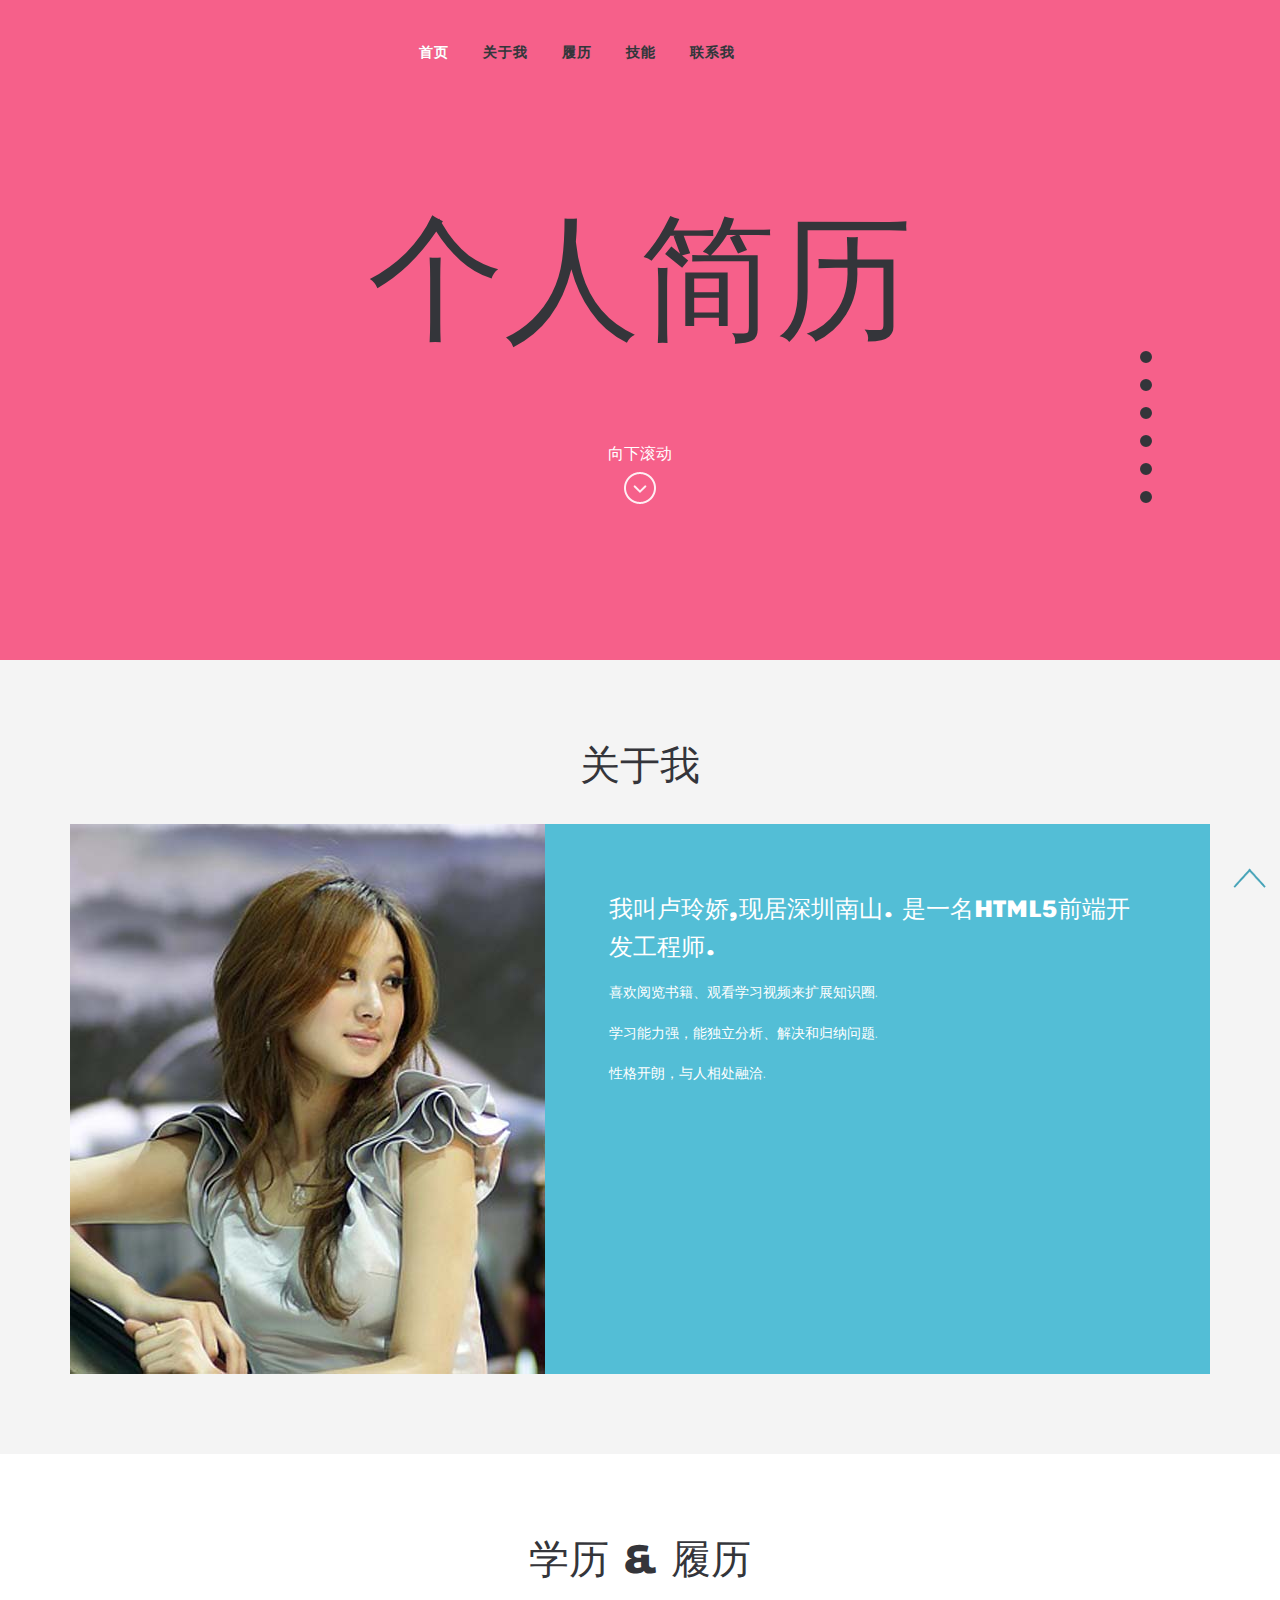
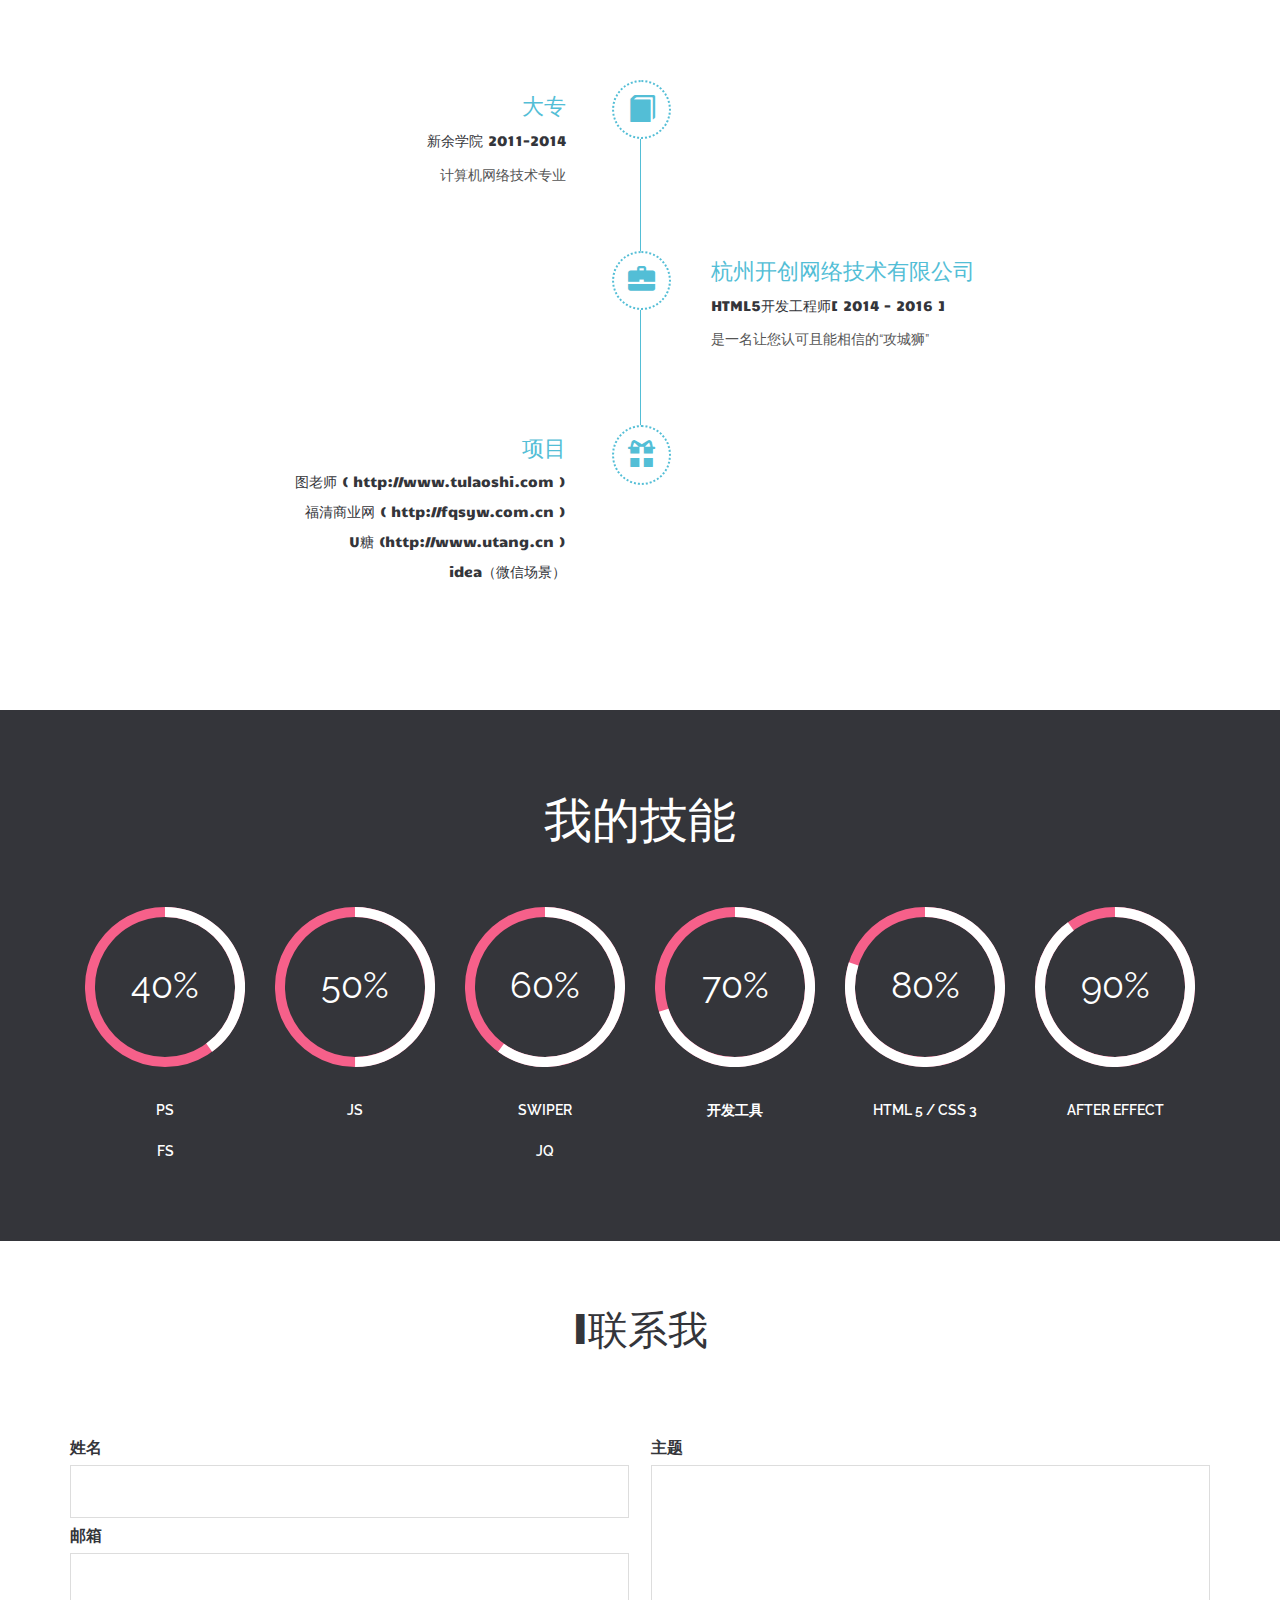
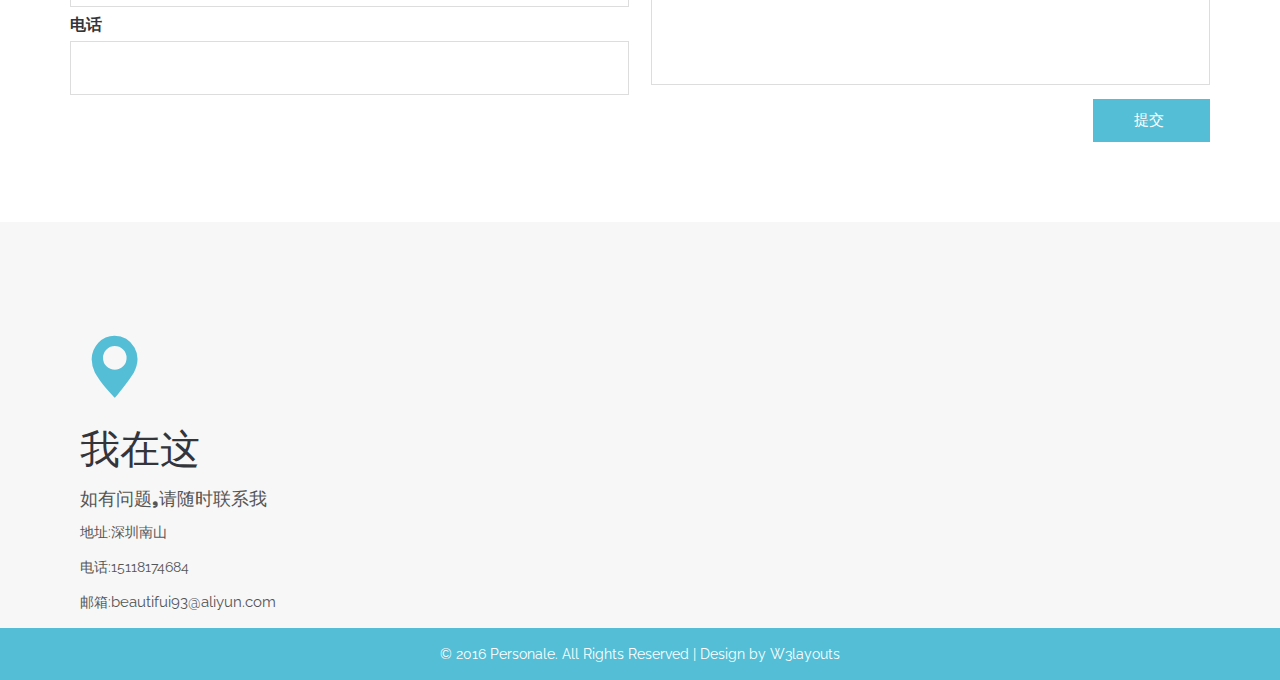
==== commit 7567da5e: "images" ====
--- a/index.html
+++ b/index.html
@@ -83,7 +83,7 @@
 	   <div class="container">
 	   	<h3 class="tittle">关于我</h3>
 	      <div class="col-md-5 ab-grid pic">
-		  <img src="images/ab.jpg" alt=" " title="ab">
+		  <img src="jianli/images/ab.jpg" alt=" " title="ab">
 		  </div>
 		  <div class="col-md-7 ab-grid text">
 		    <h4>我叫卢玲娇,现居深圳南山. 是一名HTML5前端开发工程师.</h4>
